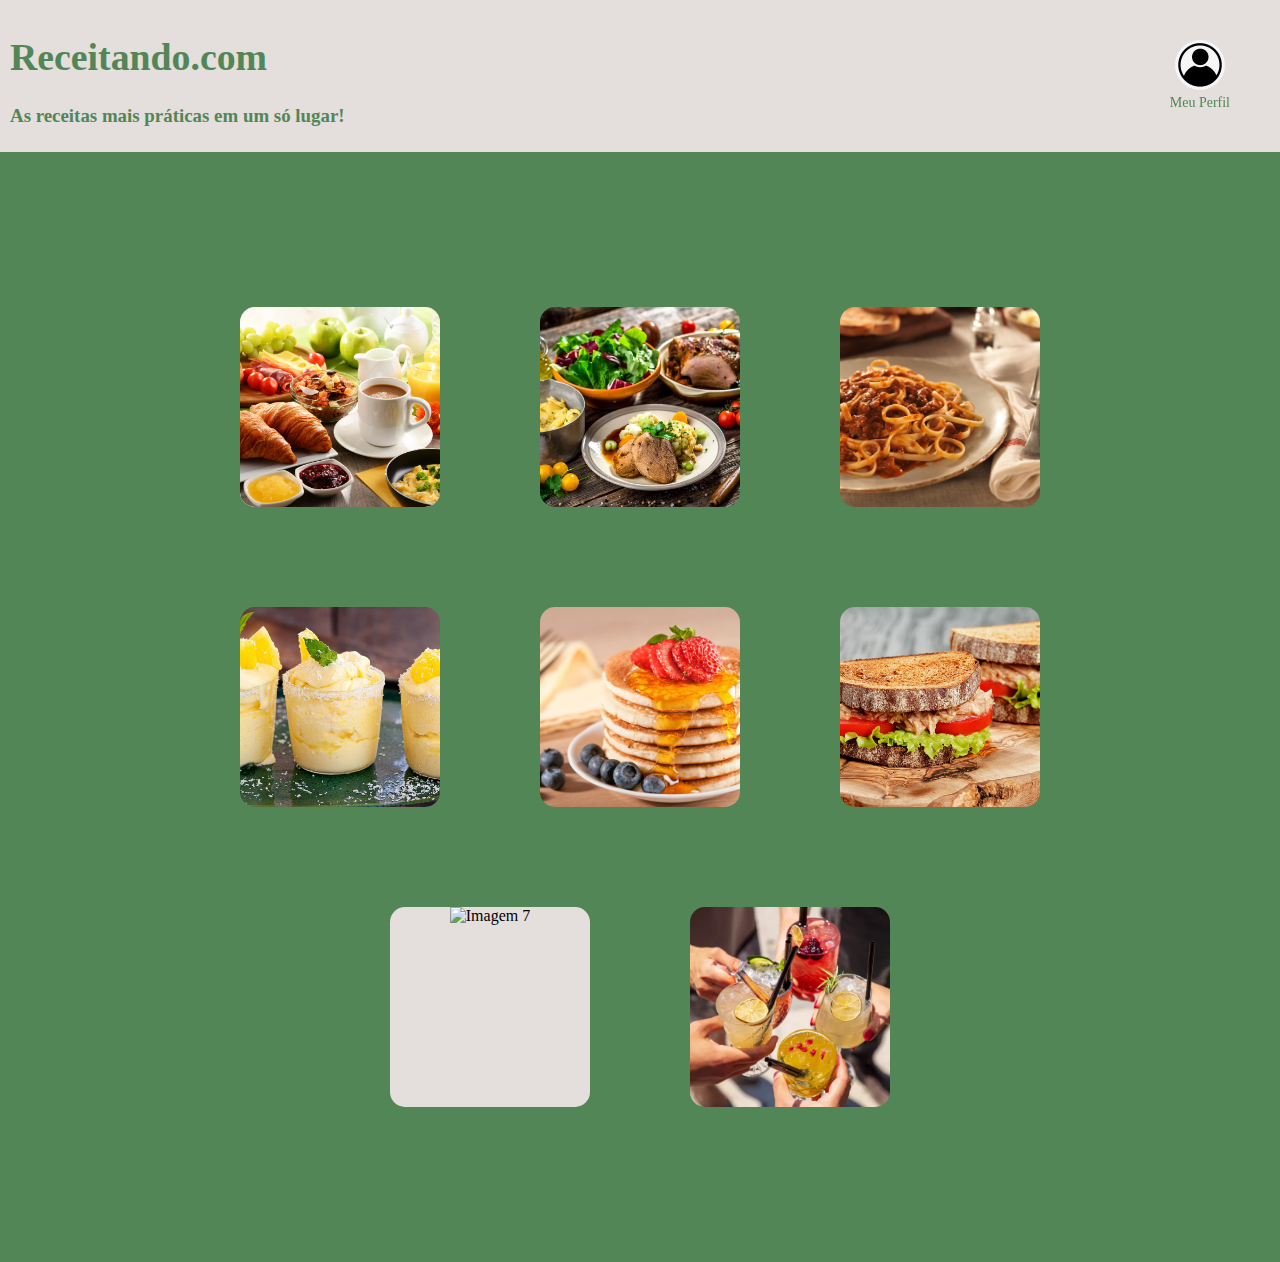
==== telainicial.html @ 7cb54d5c "Delete teste-curriculo-main (1).zip" ====
<!DOCTYPE html>
<html lang="en">
<head>
    <meta charset="UTF-8">
    <meta http-equiv="X-UA-Compatible" content="IE=edge">
    <!-- <meta name="viewport" content="width=device-width, initial-scale=1.0"> -->
    <title>Receitando.com</title>
    <link rel="stylesheet" href="telainicial.css">
</head>
<body>
    <header class="menu_1">
        <h1>Receitando.com</h1>
        <h2>As receitas mais práticas em um só lugar!</h2>
        <a id="profile-icon" href="#">
            <img src="perfil.jpg" alt="Ícone de perfil">
            Meu Perfil
          </a>
    </header>
    <main class="menu_2">
      <div class="container">
        <div class="square">
          <div class = "square">
              <img src="cafe.jpg" alt="Imagem 1" >
          </div>
        </div>
        <div class="square">
            <img src="almoco.jpg" alt="Imagem 2">
        </div>
        <div class="square">
            <img src="janta.png" alt="Imagem 3">
        </div>
        <div class="square">
            <img src="sobremesa.jpg" alt="Imagem 4">
        </div>
        <div class="square">
            <img src="ld.jpg" alt="Imagem 5">
        </div>
        <div class="square">
            <img src="ls.jpg" alt="Imagem 6">
        </div>
        <div class="square">
            <img src="aperitivo.jpg" alt="Imagem 7">
        </div>
        <div class="square">
            <img src="bebidas.jpg" alt="Imagem 8">
        </div>
</body>
</html>
---- telainicial.css ----
h1 {
    color: #528657;
    font-size: 1cm;
    font-family: 'Times New Roman', Times, serif;
    margin-top: 5;
    text-align: left;
    }
    h2 {
    color: #528657;
    font-size: 0.5cm;
    font-family: 'Times New Roman', Times, serif;
    margin-top: 5;
    text-align: left;
    }
    .menu_1{
        background-color:  #E4DEDC;
        padding: 10px;
    }
    .menu_2{
        background-color:  #528657;
        padding: 155px;
    }
    body {
    margin: 0;
    padding: 0;
    font-family: 'Times New Roman', Times, serif;
    }
    #profile-icon {
    position: fixed;
    top: 40px;
    right: 50px;
    display: flex;
    flex-direction: column;
    align-items: center;
    color:  #528657;
    text-decoration: none;
    font-size: 14px;
    }
    #profile-icon img {
    width: 50px;
    height: 50px;
    border-radius: 50%;
    margin-bottom: 5px;
  }
  .container {
        display: flex;
        flex-wrap: wrap;
        justify-content: center;
        gap: 100px;
    }
    .square {
        width: 200px; /* Defina o tamanho do quadrado */
        height: 200px; /* Defina a altura do quadrado */
        background-color: #E4DEDC;
        border-radius: 15px;
        text-align: center;
        overflow: hidden; /* Garante que as imagens não ultrapassem os limites do quadrado */
    }
    
    .square img {
        width: 100%; /* A largura da imagem é 100% do tamanho do quadrado */
        height: 100%; /* A altura da imagem é 100% do tamanho do quadrado */
        object-fit: cover; /* Ajusta a imagem para cobrir o espaço disponível sem distorção */
    }
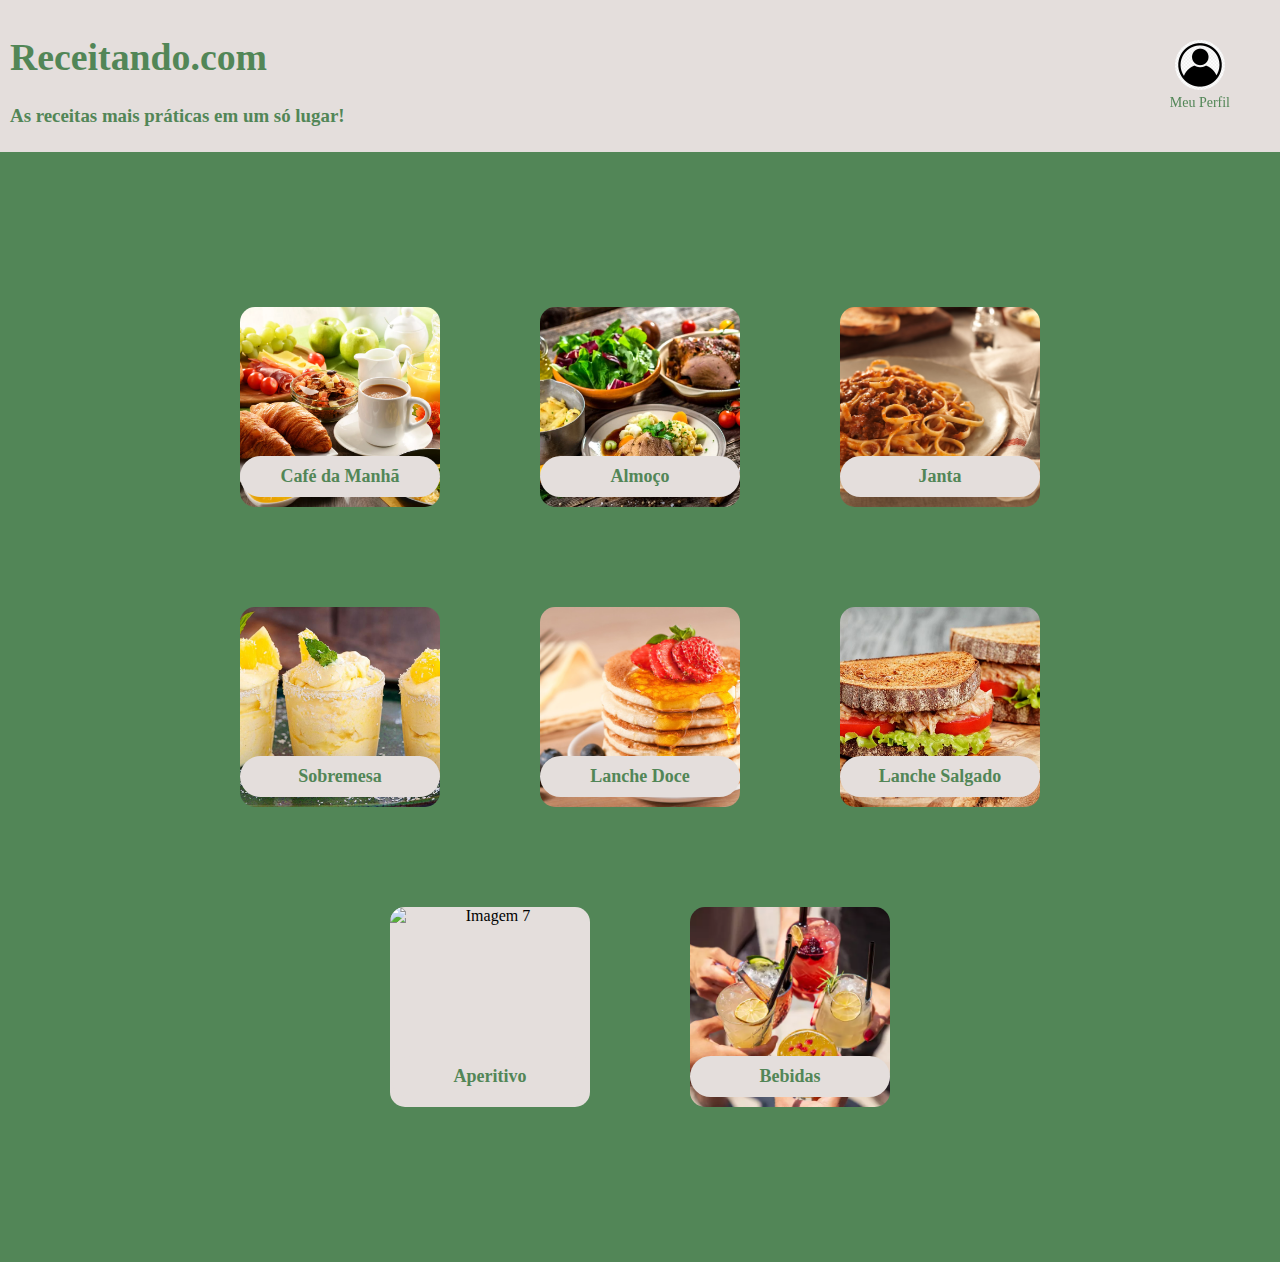
==== commit 7fcd1bd0: "Add files via upload" ====
--- a/telainicial.html
+++ b/telainicial.html
@@ -1,52 +1,77 @@
-<!DOCTYPE html>
-<html lang="en">
-<head>
-    <meta charset="UTF-8">
-    <meta http-equiv="X-UA-Compatible" content="IE=edge">
-    <!-- <meta name="viewport" content="width=device-width, initial-scale=1.0"> -->
-    <title>Receitando.com</title>
-    <link rel="stylesheet" href="telainicial.css">
-</head>
-<body>
-    <header class="menu_1">
-        <h1>Receitando.com</h1>
-        <h2>As receitas mais práticas em um só lugar!</h2>
-        <a id="profile-icon" href="#">
-            <img src="perfil.jpg" alt="Ícone de perfil">
-            Meu Perfil
-          </a>
-    </header>
-    <main class="menu_2">
-      <div class="container">
-        <div class="square">
-          <div class = "square">
-              <img src="cafe.jpg" alt="Imagem 1" >
-          </div>
-        </div>
-        <div class="square">
-            <img src="almoco.jpg" alt="Imagem 2">
-        </div>
-        <div class="square">
-            <img src="janta.png" alt="Imagem 3">
-        </div>
-        <div class="square">
-            <img src="sobremesa.jpg" alt="Imagem 4">
-        </div>
-        <div class="square">
-            <img src="ld.jpg" alt="Imagem 5">
-        </div>
-        <div class="square">
-            <img src="ls.jpg" alt="Imagem 6">
-        </div>
-        <div class="square">
-            <img src="aperitivo.jpg" alt="Imagem 7">
-        </div>
-        <div class="square">
-            <img src="bebidas.jpg" alt="Imagem 8">
-        </div>
-</body>
-</html>
-
-
-
-
+<!DOCTYPE html>
+<html lang="en">
+<head>
+    <meta charset="UTF-8">
+    <meta http-equiv="X-UA-Compatible" content="IE=edge">
+    <!-- <meta name="viewport" content="width=device-width, initial-scale=1.0"> -->
+    <title>Receitando.com</title>
+    <link rel="stylesheet" href="telainicial.css">
+</head>
+<body>
+    <header class="menu_1">
+        <h1>Receitando.com</h1>
+        <h2>As receitas mais práticas em um só lugar!</h2>
+        <a id="profile-icon" href="#">
+            <img src="perfil.jpg" alt="Ícone de perfil">
+            Meu Perfil
+        </a>
+    </header>
+    <main class="menu_2">
+        <div class="container">
+            <div class="square">
+                <img src="cafe.jpg" alt="Imagem 1">
+                <div class="btn-wrapper">
+                    <button onclick="window.location.href = 'cafedamanha.html';">Café da Manhã</button>
+                </div>
+            </div>
+            
+            <div class="square">
+                <img src="almoco.jpg" alt="Imagem 2">
+                <div class="btn-wrapper">
+                    <button onclick="window.location.href = 'almoco.html';">Almoço</button>
+                </div>
+            </div>
+            
+            <div class="square">
+                <img src="janta.png" alt="Imagem 3">
+                <div class="btn-wrapper">
+                    <button onclick="window.location.href = 'janta.html';">Janta</button>
+                </div>
+            </div>
+            
+            <div class="square">
+                <img src="sobremesa.jpg" alt="Imagem 4">
+                <div class="btn-wrapper">
+                    <button onclick="window.location.href = 'sobremesa.html';">Sobremesa</button>
+                </div>
+            </div>
+            
+            <div class="square">
+                <img src="ld.jpg" alt="Imagem 5">
+                <div class="btn-wrapper">
+                    <button onclick="window.location.href = 'lanchedoce.html';">Lanche Doce</button>
+                </div>
+            </div>
+            
+            <div class="square">
+                <img src="ls.jpg" alt="Imagem 6">
+                <div class="btn-wrapper">
+                    <button onclick="window.location.href = 'lanchesalgado.html';">Lanche Salgado</button>
+                </div>
+            </div>
+            
+            <div class="square">
+                <img src="aperitivo.jpg" alt="Imagem 7">
+                <div class="btn-wrapper">
+                    <button onclick="window.location.href = 'aperitivo.html';">Aperitivo</button>
+                </div>
+            </div>
+            
+            <div class="square">
+                <img src="bebidas.jpg" alt="Imagem 8">
+                <div class="btn-wrapper">
+                    <button onclick="window.location.href = 'bebidas.html';">Bebidas</button>
+                </div>            
+        </div>
+</body>
+</html>
--- a/telainicial.css
+++ b/telainicial.css
@@ -1,67 +1,91 @@
-
-    h1 {
-    color: #528657;
-    font-size: 1cm;
-    font-family: 'Times New Roman', Times, serif;
-    margin-top: 5;
-    text-align: left;
-    }
-    h2 {
-    color: #528657;
-    font-size: 0.5cm;
-    font-family: 'Times New Roman', Times, serif;
-    margin-top: 5;
-    text-align: left;
-    }
-    .menu_1{
-        background-color:  #E4DEDC;
-        padding: 10px;
-    }
-    .menu_2{
-        background-color:  #528657;
-        padding: 155px;
-    }
-    body {
-    margin: 0;
-    padding: 0;
-    font-family: 'Times New Roman', Times, serif;
-    }
-    #profile-icon {
-    position: fixed;
-    top: 40px;
-    right: 50px;
-    display: flex;
-    flex-direction: column;
-    align-items: center;
-    color:  #528657;
-    text-decoration: none;
-    font-size: 14px;
-    }
-    #profile-icon img {
-    width: 50px;
-    height: 50px;
-    border-radius: 50%;
-    margin-bottom: 5px;
-  }
-  .container {
-        display: flex;
-        flex-wrap: wrap;
-        justify-content: center;
-        gap: 100px;
-    }
-    .square {
-        width: 200px; /* Defina o tamanho do quadrado */
-        height: 200px; /* Defina a altura do quadrado */
-        background-color: #E4DEDC;
-        border-radius: 15px;
-        text-align: center;
-        overflow: hidden; /* Garante que as imagens não ultrapassem os limites do quadrado */
-    }
-    
-    .square img {
-        width: 100%; /* A largura da imagem é 100% do tamanho do quadrado */
-        height: 100%; /* A altura da imagem é 100% do tamanho do quadrado */
-        object-fit: cover; /* Ajusta a imagem para cobrir o espaço disponível sem distorção */
-    }
-    
-
+
+    h1 {
+    color: #528657;
+    font-size: 1cm;
+    font-family: 'Merriweather';
+    margin-top: 5;
+    text-align: left;
+    }
+    h2 {
+    color: #528657;
+    font-size: 0.5cm;
+    font-family: 'Merriweather';
+    margin-top: 5;
+    text-align: left;
+    }
+    .menu_1{
+        background-color:  #E4DEDC;
+        padding: 10px;
+    }
+    .menu_2{
+        background-color:  #528657;
+        padding: 155px;
+    }
+    body {
+    margin: 0;
+    padding: 0;
+    font-family: 'Merriweather';
+    }
+    #profile-icon {
+    position: fixed;
+    top: 40px;
+    right: 50px;
+    display: flex;
+    flex-direction: column;
+    align-items: center;
+    color:  #528657;
+    text-decoration: none;
+    font-size: 14px;
+    }
+    #profile-icon img {
+    width: 50px;
+    height: 50px;
+    border-radius: 50%;
+    margin-bottom: 5px;
+  }
+  .container {
+        display: flex;
+        flex-wrap: wrap;
+        justify-content: center;
+        gap: 100px;
+    }
+    .square {
+        position: relative;
+        width: 200px;
+        height: 200px;
+        background-color: #E4DEDC;
+        border-radius: 15px;
+        text-align: center;
+        overflow: hidden;
+        display: flex;
+        align-items: center;
+        justify-content: center;
+    }
+    
+    .square img {
+        width: 100%; /* A largura da imagem é 100% do tamanho do quadrado */
+        height: 100%; /* Ajusta a altura da imagem automaticamente */
+        object-fit: cover; /* Ajusta a imagem para cobrir o espaço disponível sem distorção */
+    }
+    
+    .square .btn-wrapper {
+        position: absolute; /* Posiciona o contêiner do botão de forma absoluta */
+        bottom: 10px; /* Distância do contêiner do botão ao fundo do quadrado */
+        left: 0; /* Alinha o contêiner do botão com a esquerda do quadrado */
+        right: 0; /* Alinha o contêiner do botão com a direita do quadrado */
+    }
+    
+    .square button {
+        width: 100%; /* Largura total do botão */
+        font-family: 'Merriweather';
+        padding: 10px 20px; /* Adiciona um espaçamento interno ao botão */
+        font-size: 18px; /* Define o tamanho da fonte do botão */
+        font-weight: bold;
+        background-color: #E4DEDC; /* Cor de fundo do botão */
+        color: #528657 ; /* Cor do texto do botão */
+        border: none; /* Remove a borda do botão */
+        border-radius: 25px; /* Adiciona uma borda arredondada ao botão */
+        cursor: pointer; /* Altera o cursor ao passar sobre o botão */
+    }
+    
+    
